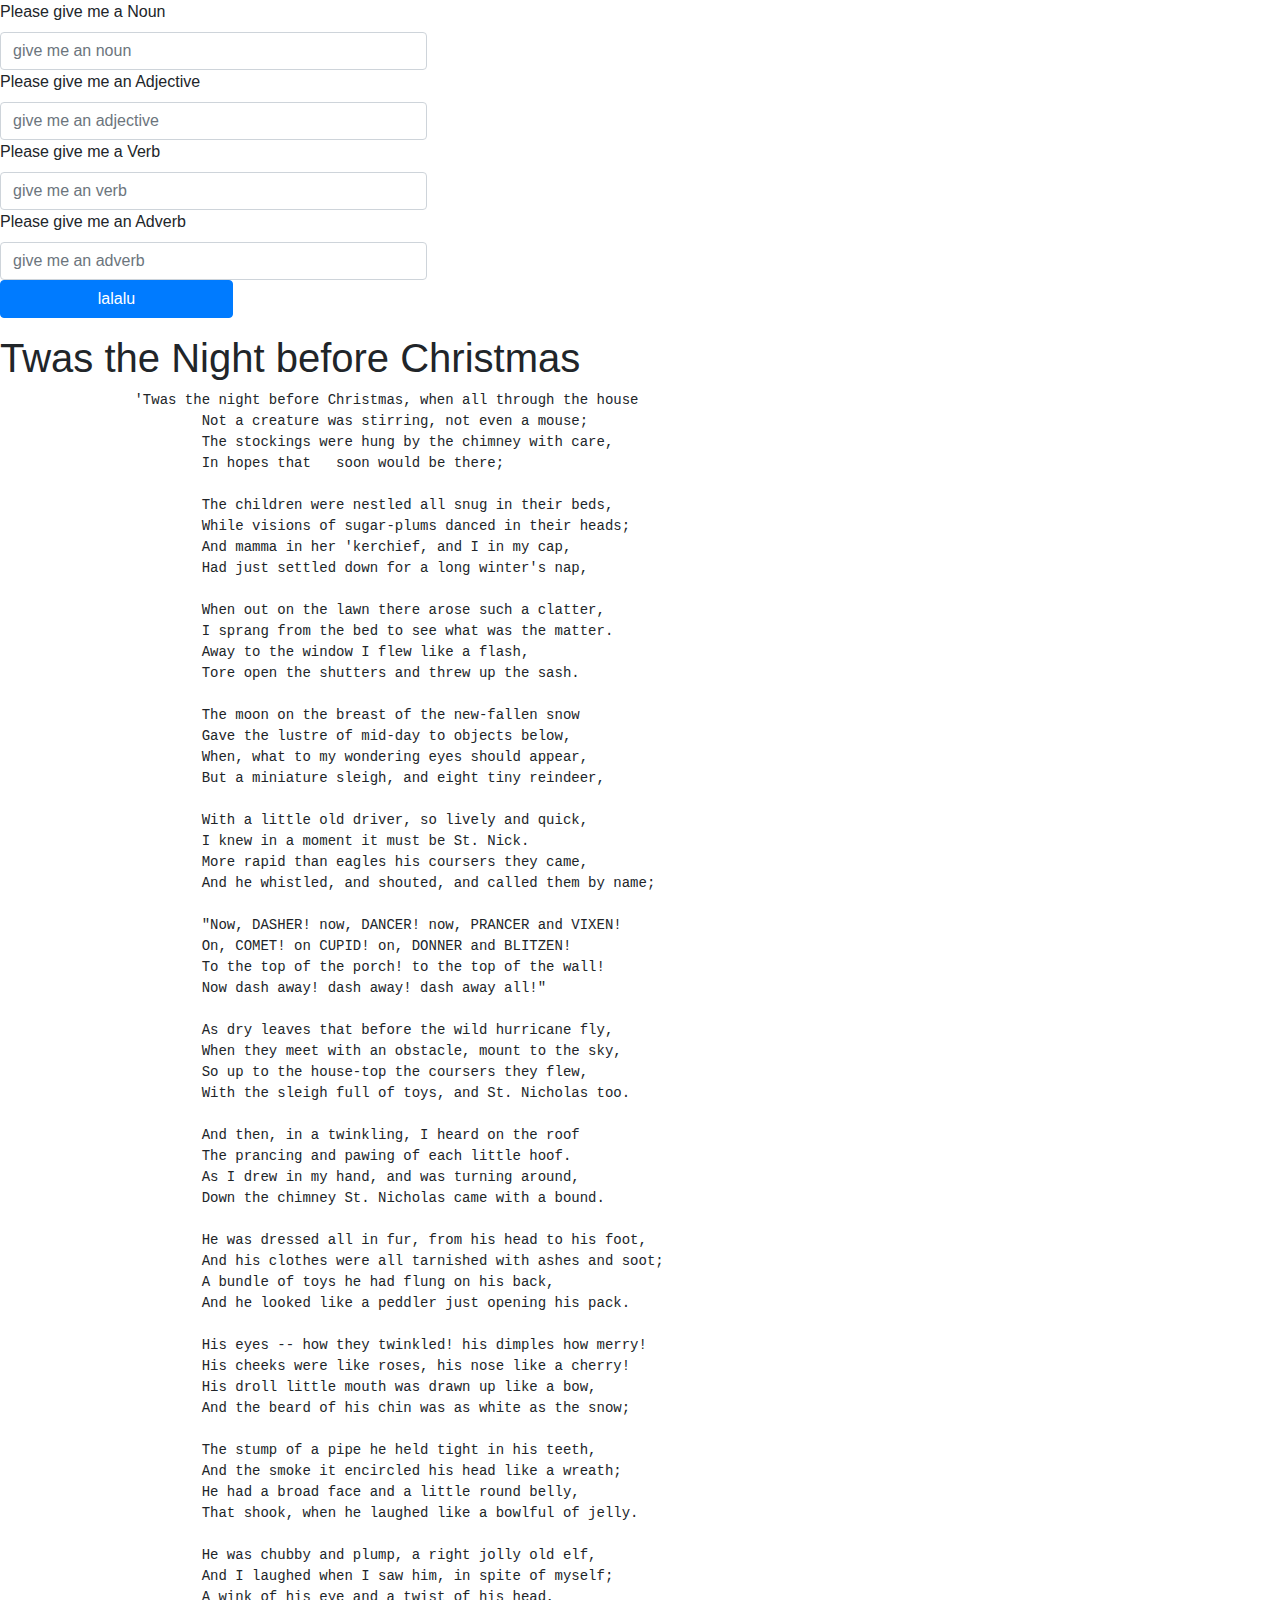
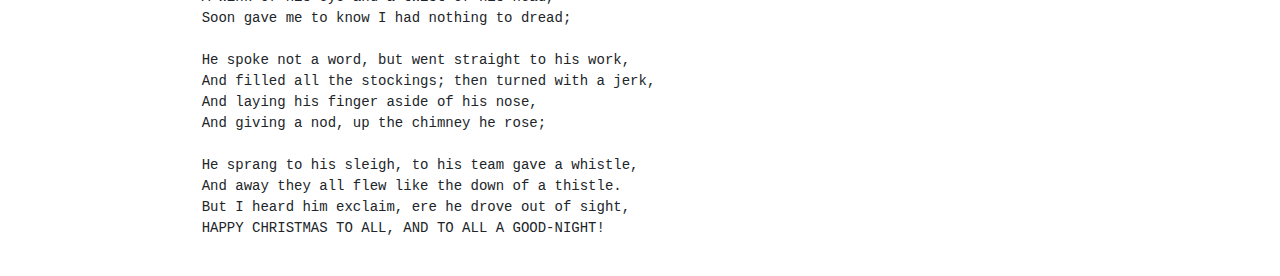
==== index.html @ a12b781f "managed some progress on the data attribute but stuck on getting the values from a specific input" ====
<!DOCTYPE html>
<html lang="en">
  <head>
    <meta charset="utf-8">
    <meta http-equiv="X-UA-Compatible" content="IE=edge">
    <meta name="viewport" content="width=device-width, initial-scale=1, shrink-to-fit=no">
    <link rel="stylesheet" href="https://maxcdn.bootstrapcdn.com/bootstrap/4.0.0/css/bootstrap.min.css" integrity="sha384-Gn5384xqQ1aoWXA+058RXPxPg6fy4IWvTNh0E263XmFcJlSAwiGgFAW/dAiS6JXm" crossorigin="anonymous">
	<link rel="stylesheet" type="text/css" href="style.css">
    <title>Christmas Mad Libs</title>
  </head>
  <body>
  	<div>
  		<form>
  			<div class="form-group">
			    <label for="example">Please give me a Noun</label>
			    <input type="text" class="form-control col-md-4" data-grammar="noun" id="example"  placeholder="give me an noun">

			    <label for="example">Please give me an Adjective</label>
			    <input type="text" class="form-control col-md-4" data-grammar="adjective" id="example" placeholder="give me an adjective">

			   	<label for="example">Please give me a Verb</label>
			    <input type="text" class="form-control col-md-4" data-grammar="verb" id="example" placeholder="give me an verb">

			    <label for="example">Please give me an Adverb</label>
			    <input type="text" class="form-control col-md-4" id="example" data-grammar="adverb" placeholder="give me an adverb">
			    <!-- <input class="btn btn-primary" type="submit" value="Submit"> -->
			    <input class="lalalu btn btn-primary" value="lalalu">
			</div>
  		</form>
  	</div>
  	<div>
	    <h1>Twas the Night before Christmas</h1>
		<!-- <button class="lalalu">lalalu</button> -->
	    <!-- <p id="word"></p> -->
	    <div class="words" id="noun"></div>
	    <div class="words" id="adjective"></div>
	    <div class="words" id="verb"></div>
	    <div class="words" id="adverb"></div>
	    <pre>
	    	'Twas the night before Christmas, when all through the house
			Not a creature was stirring, not even a mouse;
			The stockings were hung by the chimney with care,
			In hopes that <!-- St. Nicholas --> <div class="words" id="noun"></div> soon would be there;

			The children were nestled all snug in their beds,
			While visions of sugar-plums danced in their heads;
			And mamma in her 'kerchief, and I in my cap,
			Had just settled down for a long winter's nap,

			When out on the lawn there arose such a clatter,
			I sprang from the bed to see what was the matter.
			Away to the window I flew like a flash,
			Tore open the shutters and threw up the sash.

			The moon on the breast of the new-fallen snow
			Gave the lustre of mid-day to objects below,
			When, what to my wondering eyes should appear,
			But a miniature sleigh, and eight tiny reindeer,

			With a little old driver, so lively and quick,
			I knew in a moment it must be St. Nick.
			More rapid than eagles his coursers they came,
			And he whistled, and shouted, and called them by name;

			"Now, DASHER! now, DANCER! now, PRANCER and VIXEN!
			On, COMET! on CUPID! on, DONNER and BLITZEN!
			To the top of the porch! to the top of the wall!
			Now dash away! dash away! dash away all!"

			As dry leaves that before the wild hurricane fly,
			When they meet with an obstacle, mount to the sky,
			So up to the house-top the coursers they flew,
			With the sleigh full of toys, and St. Nicholas too.

			And then, in a twinkling, I heard on the roof
			The prancing and pawing of each little hoof.
			As I drew in my hand, and was turning around,
			Down the chimney St. Nicholas came with a bound.

			He was dressed all in fur, from his head to his foot,
			And his clothes were all tarnished with ashes and soot;
			A bundle of toys he had flung on his back,
			And he looked like a peddler just opening his pack.

			His eyes -- how they twinkled! his dimples how merry!
			His cheeks were like roses, his nose like a cherry!
			His droll little mouth was drawn up like a bow,
			And the beard of his chin was as white as the snow;

			The stump of a pipe he held tight in his teeth,
			And the smoke it encircled his head like a wreath;
			He had a broad face and a little round belly,
			That shook, when he laughed like a bowlful of jelly.

			He was chubby and plump, a right jolly old elf,
			And I laughed when I saw him, in spite of myself;
			A wink of his eye and a twist of his head,
			Soon gave me to know I had nothing to dread;

			He spoke not a word, but went straight to his work,
			And filled all the stockings; then turned with a jerk,
			And laying his finger aside of his nose,
			And giving a nod, up the chimney he rose;

			He sprang to his sleigh, to his team gave a whistle,
			And away they all flew like the down of a thistle.
			But I heard him exclaim, ere he drove out of sight,
			HAPPY CHRISTMAS TO ALL, AND TO ALL A GOOD-NIGHT!
	    </pre>
	</div>



  </body>
    <script src="https://code.jquery.com/jquery-3.2.1.slim.min.js" integrity="sha384-KJ3o2DKtIkvYIK3UENzmM7KCkRr/rE9/Qpg6aAZGJwFDMVNA/GpGFF93hXpG5KkN" crossorigin="anonymous"></script>
    <script src="https://cdnjs.cloudflare.com/ajax/libs/popper.js/1.12.9/umd/popper.min.js" integrity="sha384-ApNbgh9B+Y1QKtv3Rn7W3mgPxhU9K/ScQsAP7hUibX39j7fakFPskvXusvfa0b4Q" crossorigin="anonymous"></script>
    <script src="https://maxcdn.bootstrapcdn.com/bootstrap/4.0.0/js/bootstrap.min.js" integrity="sha384-JZR6Spejh4U02d8jOt6vLEHfe/JQGiRRSQQxSfFWpi1MquVdAyjUar5+76PVCmYl" crossorigin="anonymous"></script>
    <script type="text/javascript" src="script.js"></script>
</html>
---- style.css ----
.words{
	display: inline;
}
.spanbox {
	color: green;
	font-size: large;
	border-style: dotted;
	border-color: red;
}
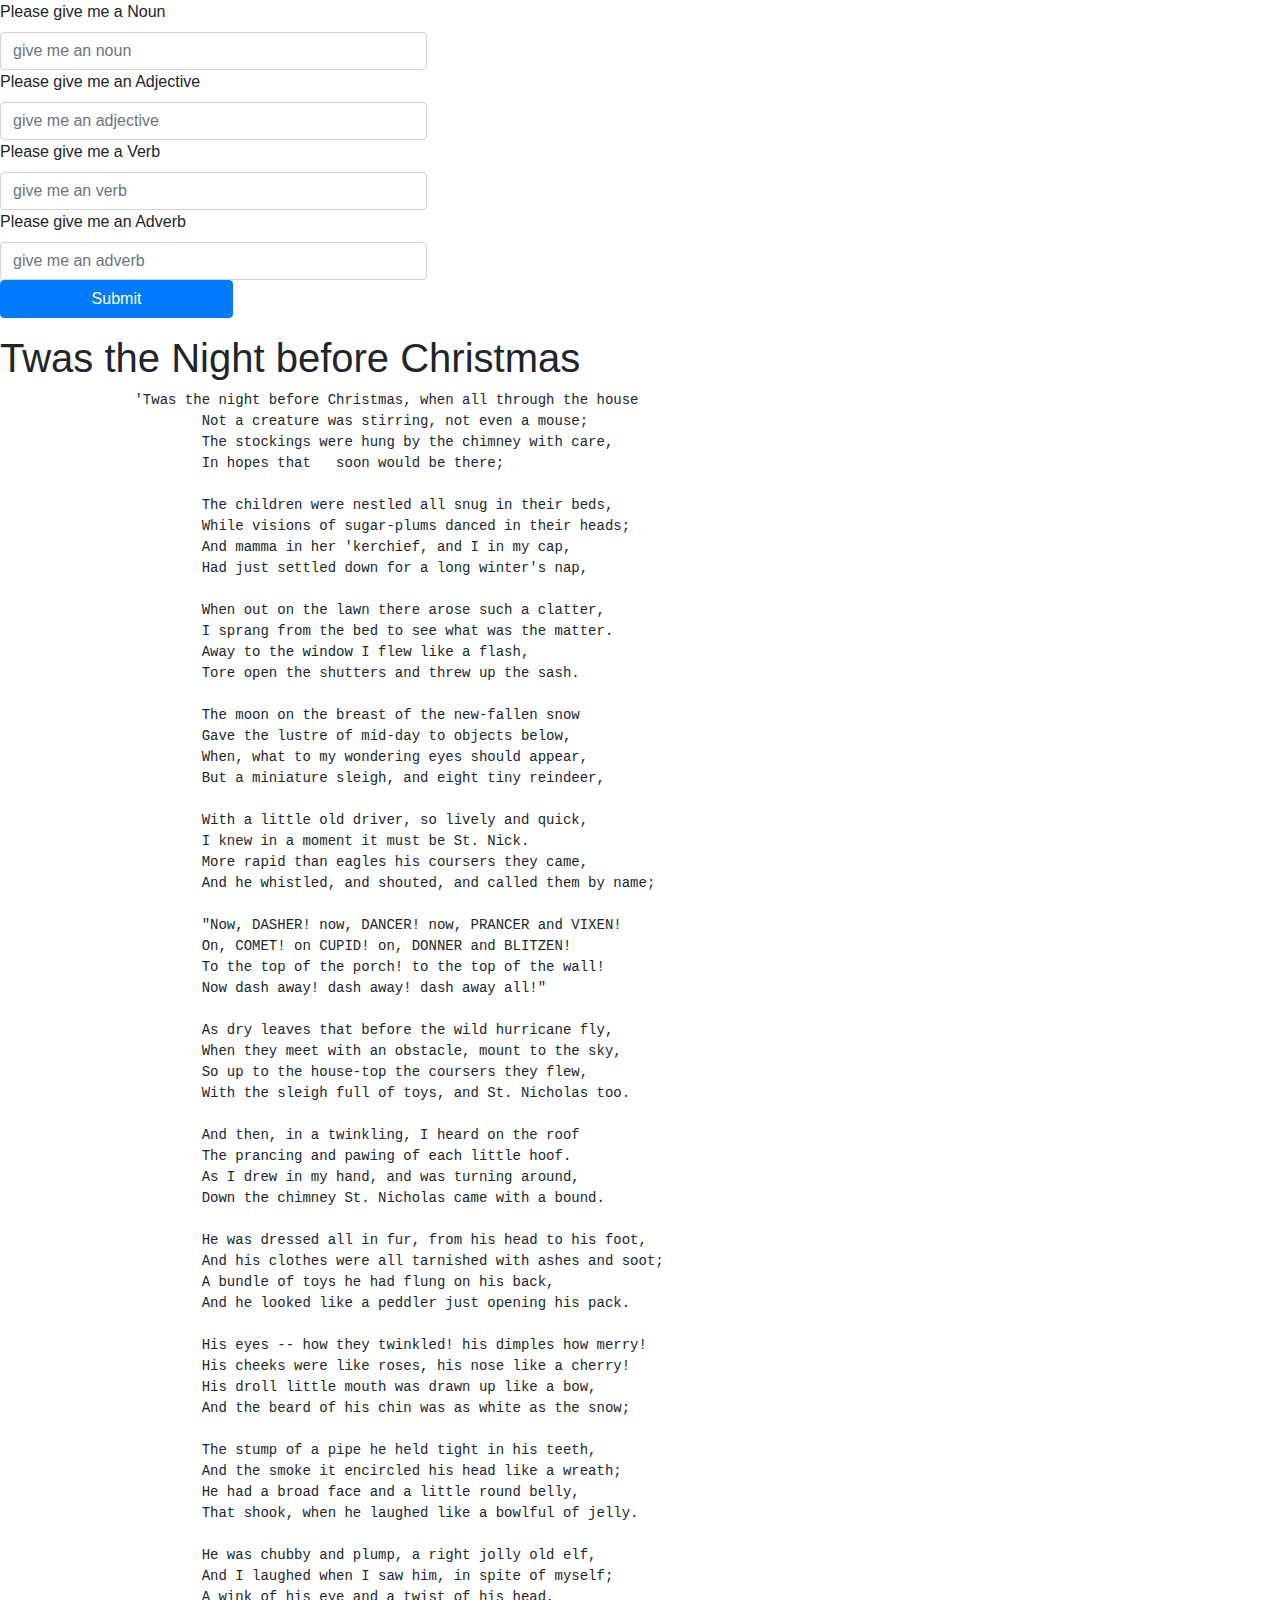
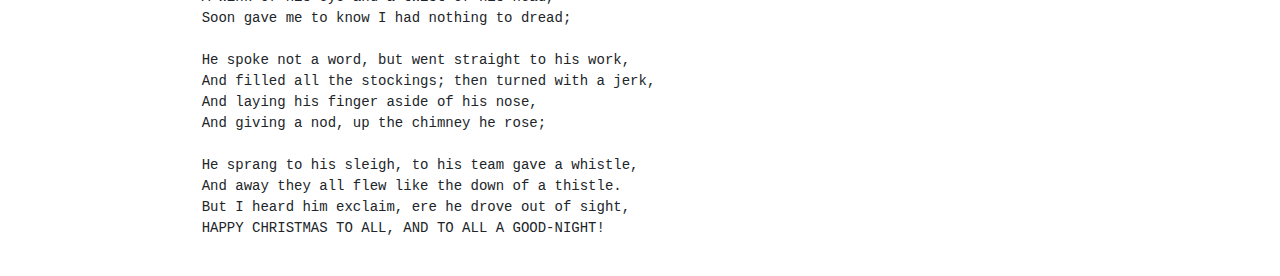
==== commit bccaa35d: "fixed my function problem with the input and put in resets for the input fields and array" ====
--- a/index.html
+++ b/index.html
@@ -24,15 +24,13 @@
 			    <label for="example">Please give me an Adverb</label>
 			    <input type="text" class="form-control col-md-4" id="example" data-grammar="adverb" placeholder="give me an adverb">
 			    <!-- <input class="btn btn-primary" type="submit" value="Submit"> -->
-			    <input class="lalalu btn btn-primary" value="lalalu">
+			    <input class="submit btn btn-primary" value="Submit">
 			</div>
   		</form>
   	</div>
   	<div>
 	    <h1>Twas the Night before Christmas</h1>
-		<!-- <button class="lalalu">lalalu</button> -->
-	    <!-- <p id="word"></p> -->
-	    <div class="words" id="noun"></div>
+<!-- 	    <div class="words" id="noun"></div> -->
 	    <div class="words" id="adjective"></div>
 	    <div class="words" id="verb"></div>
 	    <div class="words" id="adverb"></div>
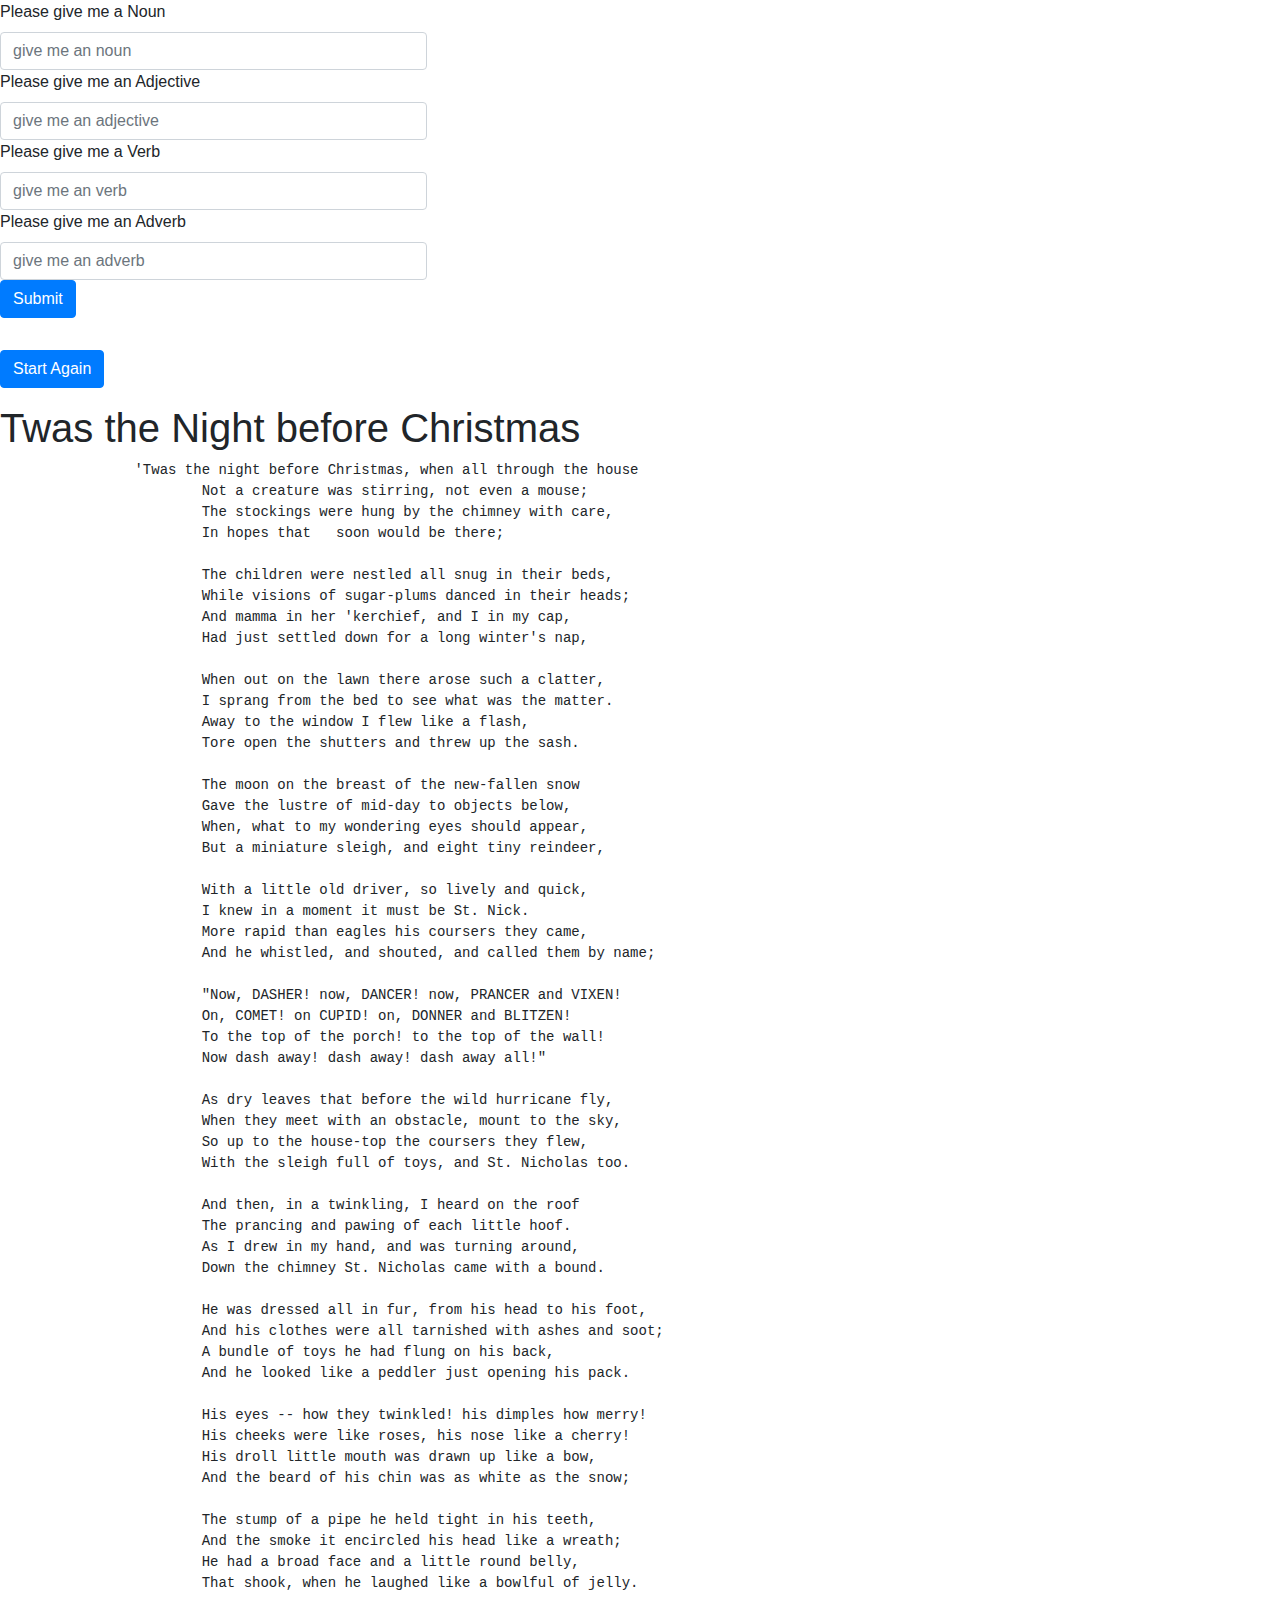
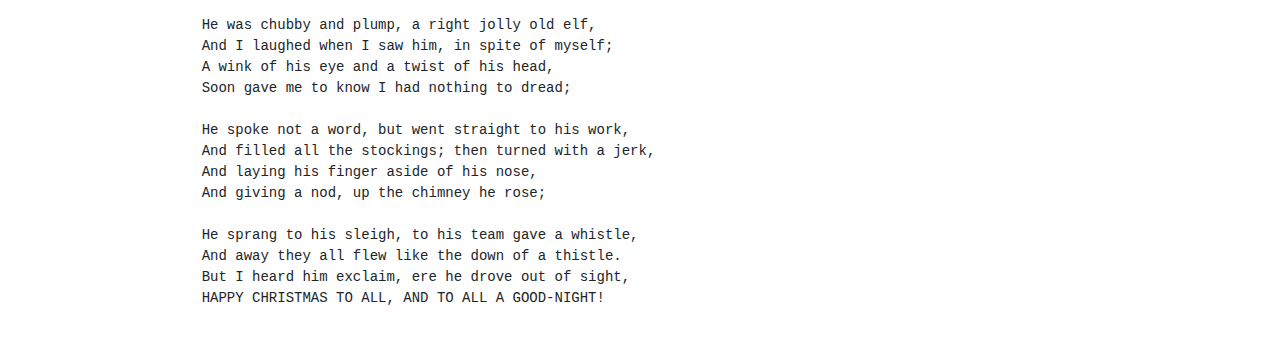
==== commit fb6c988e: "added buttons so you'd only see the form first then only the poem after with a reset button" ====
--- a/index.html
+++ b/index.html
@@ -9,7 +9,7 @@
     <title>Christmas Mad Libs</title>
   </head>
   <body>
-  	<div>
+  	<div class="madLib">
   		<form>
   			<div class="form-group">
 			    <label for="example">Please give me a Noun</label>
@@ -24,11 +24,12 @@
 			    <label for="example">Please give me an Adverb</label>
 			    <input type="text" class="form-control col-md-4" id="example" data-grammar="adverb" placeholder="give me an adverb">
 			    <!-- <input class="btn btn-primary" type="submit" value="Submit"> -->
-			    <input class="submit btn btn-primary" value="Submit">
+			    <p class="finish btn btn-primary">Submit</p>
 			</div>
   		</form>
   	</div>
-  	<div>
+  	<div class="poem">
+  		<p class="startAgain btn btn-primary">Start Again</p>
 	    <h1>Twas the Night before Christmas</h1>
 <!-- 	    <div class="words" id="noun"></div> -->
 	    <div class="words" id="adjective"></div>
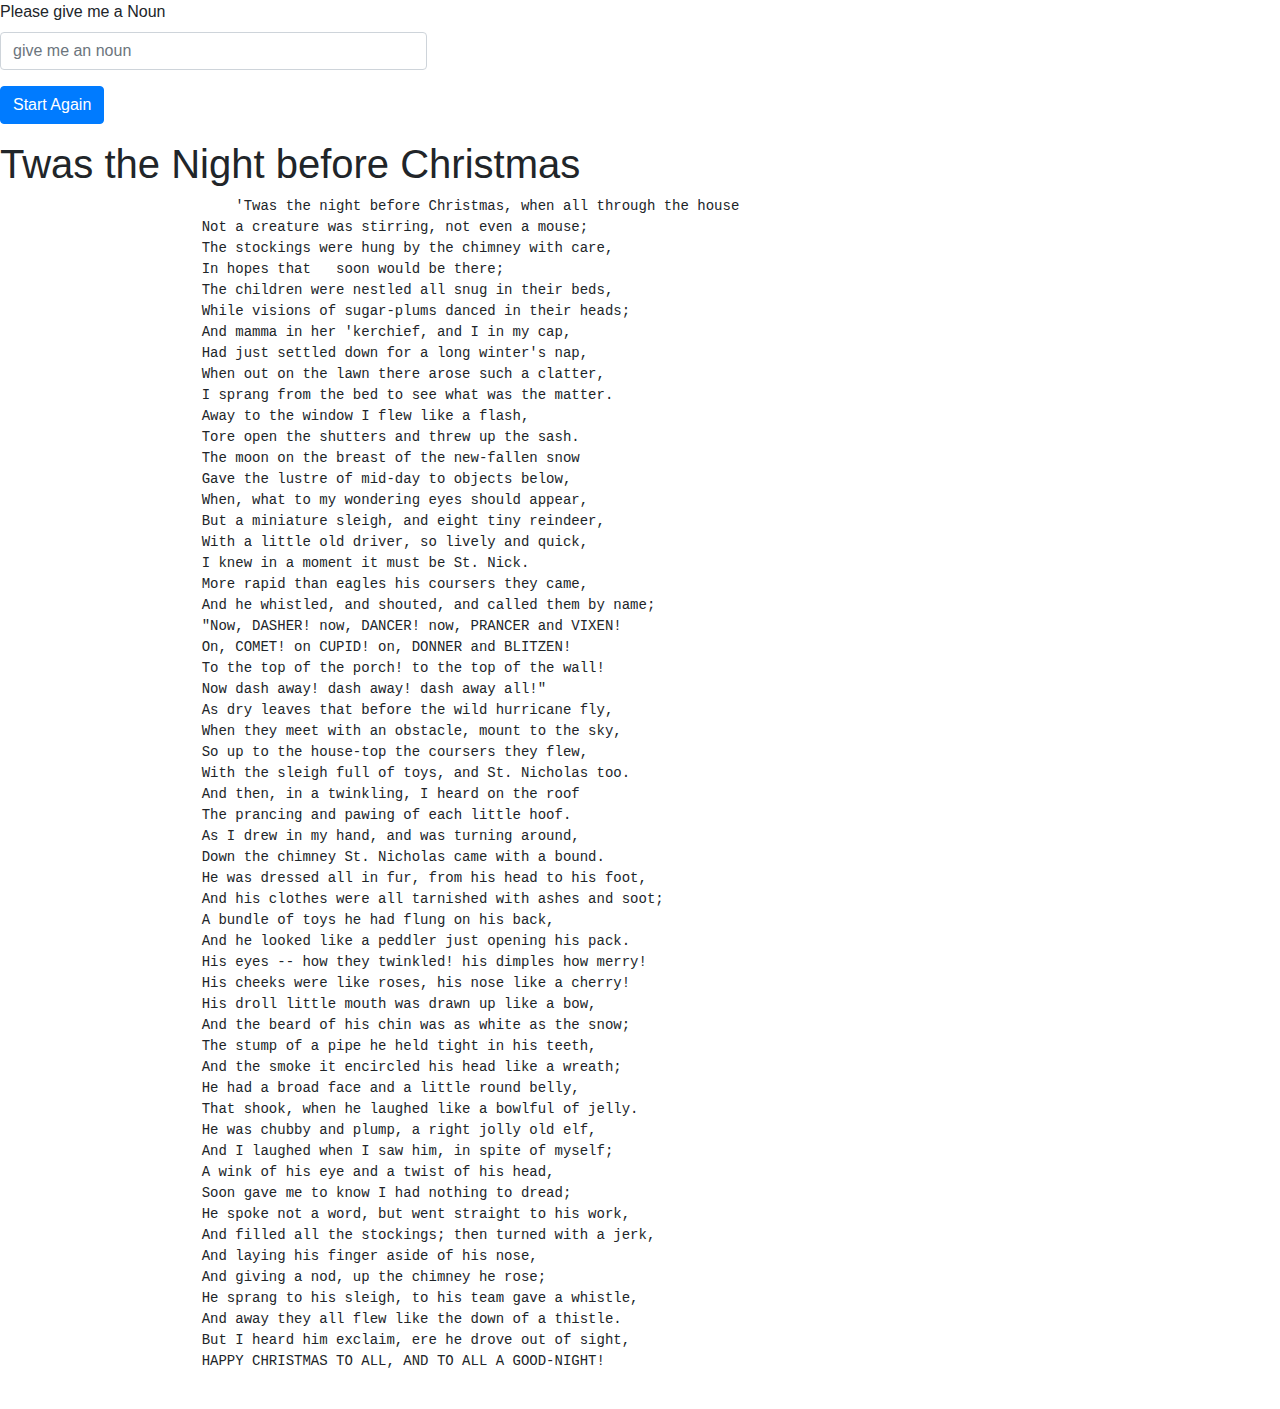
==== commit 933afb4a: "added file to test carousel effect of the form" ====
--- a/index.html
+++ b/index.html
@@ -1,118 +1,109 @@
 <!DOCTYPE html>
 <html lang="en">
-  <head>
-    <meta charset="utf-8">
-    <meta http-equiv="X-UA-Compatible" content="IE=edge">
-    <meta name="viewport" content="width=device-width, initial-scale=1, shrink-to-fit=no">
-    <link rel="stylesheet" href="https://maxcdn.bootstrapcdn.com/bootstrap/4.0.0/css/bootstrap.min.css" integrity="sha384-Gn5384xqQ1aoWXA+058RXPxPg6fy4IWvTNh0E263XmFcJlSAwiGgFAW/dAiS6JXm" crossorigin="anonymous">
-	<link rel="stylesheet" type="text/css" href="style.css">
-    <title>Christmas Mad Libs</title>
-  </head>
-  <body>
-  	<div class="madLib">
-  		<form>
-  			<div class="form-group">
-			    <label for="example">Please give me a Noun</label>
-			    <input type="text" class="form-control col-md-4" data-grammar="noun" id="example"  placeholder="give me an noun">
-
-			    <label for="example">Please give me an Adjective</label>
-			    <input type="text" class="form-control col-md-4" data-grammar="adjective" id="example" placeholder="give me an adjective">
-
-			   	<label for="example">Please give me a Verb</label>
-			    <input type="text" class="form-control col-md-4" data-grammar="verb" id="example" placeholder="give me an verb">
-
-			    <label for="example">Please give me an Adverb</label>
-			    <input type="text" class="form-control col-md-4" id="example" data-grammar="adverb" placeholder="give me an adverb">
-			    <!-- <input class="btn btn-primary" type="submit" value="Submit"> -->
-			    <p class="finish btn btn-primary">Submit</p>
+	<head>
+		<meta charset="utf-8">
+		<meta http-equiv="X-UA-Compatible" content="IE=edge">
+		<meta name="viewport" content="width=device-width, initial-scale=1, shrink-to-fit=no">
+		<link rel="stylesheet" href="https://maxcdn.bootstrapcdn.com/bootstrap/4.0.0/css/bootstrap.min.css" integrity="sha384-Gn5384xqQ1aoWXA+058RXPxPg6fy4IWvTNh0E263XmFcJlSAwiGgFAW/dAiS6JXm" crossorigin="anonymous">
+		<link rel="stylesheet" type="text/css" href="style.css">
+		<title>Christmas Mad Libs</title>
+	</head>
+	<body>
+		<div class="madLib">
+			<form>
+				<div class="form-group">
+					<div class="request" data-word="word1">
+						<label for="example">Please give me a Noun</label>
+						<input type="text" class="form-control col-md-4" data-grammar="noun" placeholder="give me an noun">
+						
+					</div>
+					<div class="request collapse multi-collapse" data-word="word2">   
+						<label for="example">Please give me an Adjective</label>
+						<input type="text" class="form-control col-md-4" data-grammar="adjective" placeholder="give me an adjective">
+						<button class="next btn btn-primary" type="button" data-toggle="collapse" data-target=".multi-collapse" aria-expanded="false" aria-controls="word2 word3">Next</button>
+					</div>
+					<div class="request collapse multi-collapse" data-word="word3">
+						<label for="example">Please give me a Verb</label>
+						<input type="text" class="form-control col-md-4" data-grammar="verb" placeholder="give me an verb">
+						<button class="next btn btn-primary"type="button" data-toggle="collapse" data-target=".multi-collapse" aria-expanded="false" aria-controls="word3 word4">Next</button>
+					</div>
+					<div class="request collapse multi-collapse" data-word="word4">
+						<label for="example">Please give me an Adverb</label>
+						<input type="text" class="form-control col-md-4" data-grammar="adverb" placeholder="give me an adverb">
+						<p class="finish btn btn-primary">Submit</p>
+					</div>				
 			</div>
-  		</form>
-  	</div>
-  	<div class="poem">
-  		<p class="startAgain btn btn-primary">Start Again</p>
-	    <h1>Twas the Night before Christmas</h1>
-<!-- 	    <div class="words" id="noun"></div> -->
-	    <div class="words" id="adjective"></div>
-	    <div class="words" id="verb"></div>
-	    <div class="words" id="adverb"></div>
-	    <pre>
-	    	'Twas the night before Christmas, when all through the house
+		</form>
+	</div>
+	<div class="poem">
+		<p class="startAgain btn btn-primary">Start Again</p>
+		<h1>Twas the Night before Christmas</h1>
+		<!-- 	    <div class="words" id="noun"></div> -->
+		<div class="words" id="adjective"></div>
+		<div class="words" id="verb"></div>
+		<div class="words" id="adverb"></div>
+		    <pre>
+			    'Twas the night before Christmas, when all through the house
 			Not a creature was stirring, not even a mouse;
 			The stockings were hung by the chimney with care,
 			In hopes that <!-- St. Nicholas --> <div class="words" id="noun"></div> soon would be there;
-
 			The children were nestled all snug in their beds,
 			While visions of sugar-plums danced in their heads;
 			And mamma in her 'kerchief, and I in my cap,
 			Had just settled down for a long winter's nap,
-
 			When out on the lawn there arose such a clatter,
 			I sprang from the bed to see what was the matter.
 			Away to the window I flew like a flash,
 			Tore open the shutters and threw up the sash.
-
 			The moon on the breast of the new-fallen snow
 			Gave the lustre of mid-day to objects below,
 			When, what to my wondering eyes should appear,
 			But a miniature sleigh, and eight tiny reindeer,
-
 			With a little old driver, so lively and quick,
 			I knew in a moment it must be St. Nick.
 			More rapid than eagles his coursers they came,
 			And he whistled, and shouted, and called them by name;
-
 			"Now, DASHER! now, DANCER! now, PRANCER and VIXEN!
 			On, COMET! on CUPID! on, DONNER and BLITZEN!
 			To the top of the porch! to the top of the wall!
 			Now dash away! dash away! dash away all!"
-
 			As dry leaves that before the wild hurricane fly,
 			When they meet with an obstacle, mount to the sky,
 			So up to the house-top the coursers they flew,
 			With the sleigh full of toys, and St. Nicholas too.
-
 			And then, in a twinkling, I heard on the roof
 			The prancing and pawing of each little hoof.
 			As I drew in my hand, and was turning around,
 			Down the chimney St. Nicholas came with a bound.
-
 			He was dressed all in fur, from his head to his foot,
 			And his clothes were all tarnished with ashes and soot;
 			A bundle of toys he had flung on his back,
 			And he looked like a peddler just opening his pack.
-
 			His eyes -- how they twinkled! his dimples how merry!
 			His cheeks were like roses, his nose like a cherry!
 			His droll little mouth was drawn up like a bow,
 			And the beard of his chin was as white as the snow;
-
 			The stump of a pipe he held tight in his teeth,
 			And the smoke it encircled his head like a wreath;
 			He had a broad face and a little round belly,
 			That shook, when he laughed like a bowlful of jelly.
-
 			He was chubby and plump, a right jolly old elf,
 			And I laughed when I saw him, in spite of myself;
 			A wink of his eye and a twist of his head,
 			Soon gave me to know I had nothing to dread;
-
 			He spoke not a word, but went straight to his work,
 			And filled all the stockings; then turned with a jerk,
 			And laying his finger aside of his nose,
 			And giving a nod, up the chimney he rose;
-
 			He sprang to his sleigh, to his team gave a whistle,
 			And away they all flew like the down of a thistle.
 			But I heard him exclaim, ere he drove out of sight,
 			HAPPY CHRISTMAS TO ALL, AND TO ALL A GOOD-NIGHT!
-	    </pre>
+		</pre>
 	</div>
-
-
-
-  </body>
-    <script src="https://code.jquery.com/jquery-3.2.1.slim.min.js" integrity="sha384-KJ3o2DKtIkvYIK3UENzmM7KCkRr/rE9/Qpg6aAZGJwFDMVNA/GpGFF93hXpG5KkN" crossorigin="anonymous"></script>
-    <script src="https://cdnjs.cloudflare.com/ajax/libs/popper.js/1.12.9/umd/popper.min.js" integrity="sha384-ApNbgh9B+Y1QKtv3Rn7W3mgPxhU9K/ScQsAP7hUibX39j7fakFPskvXusvfa0b4Q" crossorigin="anonymous"></script>
-    <script src="https://maxcdn.bootstrapcdn.com/bootstrap/4.0.0/js/bootstrap.min.js" integrity="sha384-JZR6Spejh4U02d8jOt6vLEHfe/JQGiRRSQQxSfFWpi1MquVdAyjUar5+76PVCmYl" crossorigin="anonymous"></script>
-    <script type="text/javascript" src="script.js"></script>
+</body>
+<script src="https://code.jquery.com/jquery-3.2.1.slim.min.js" integrity="sha384-KJ3o2DKtIkvYIK3UENzmM7KCkRr/rE9/Qpg6aAZGJwFDMVNA/GpGFF93hXpG5KkN" crossorigin="anonymous"></script>
+<script src="https://cdnjs.cloudflare.com/ajax/libs/popper.js/1.12.9/umd/popper.min.js" integrity="sha384-ApNbgh9B+Y1QKtv3Rn7W3mgPxhU9K/ScQsAP7hUibX39j7fakFPskvXusvfa0b4Q" crossorigin="anonymous"></script>
+<script src="https://maxcdn.bootstrapcdn.com/bootstrap/4.0.0/js/bootstrap.min.js" integrity="sha384-JZR6Spejh4U02d8jOt6vLEHfe/JQGiRRSQQxSfFWpi1MquVdAyjUar5+76PVCmYl" crossorigin="anonymous"></script>
+<script type="text/javascript" src="script.js"></script>
 </html>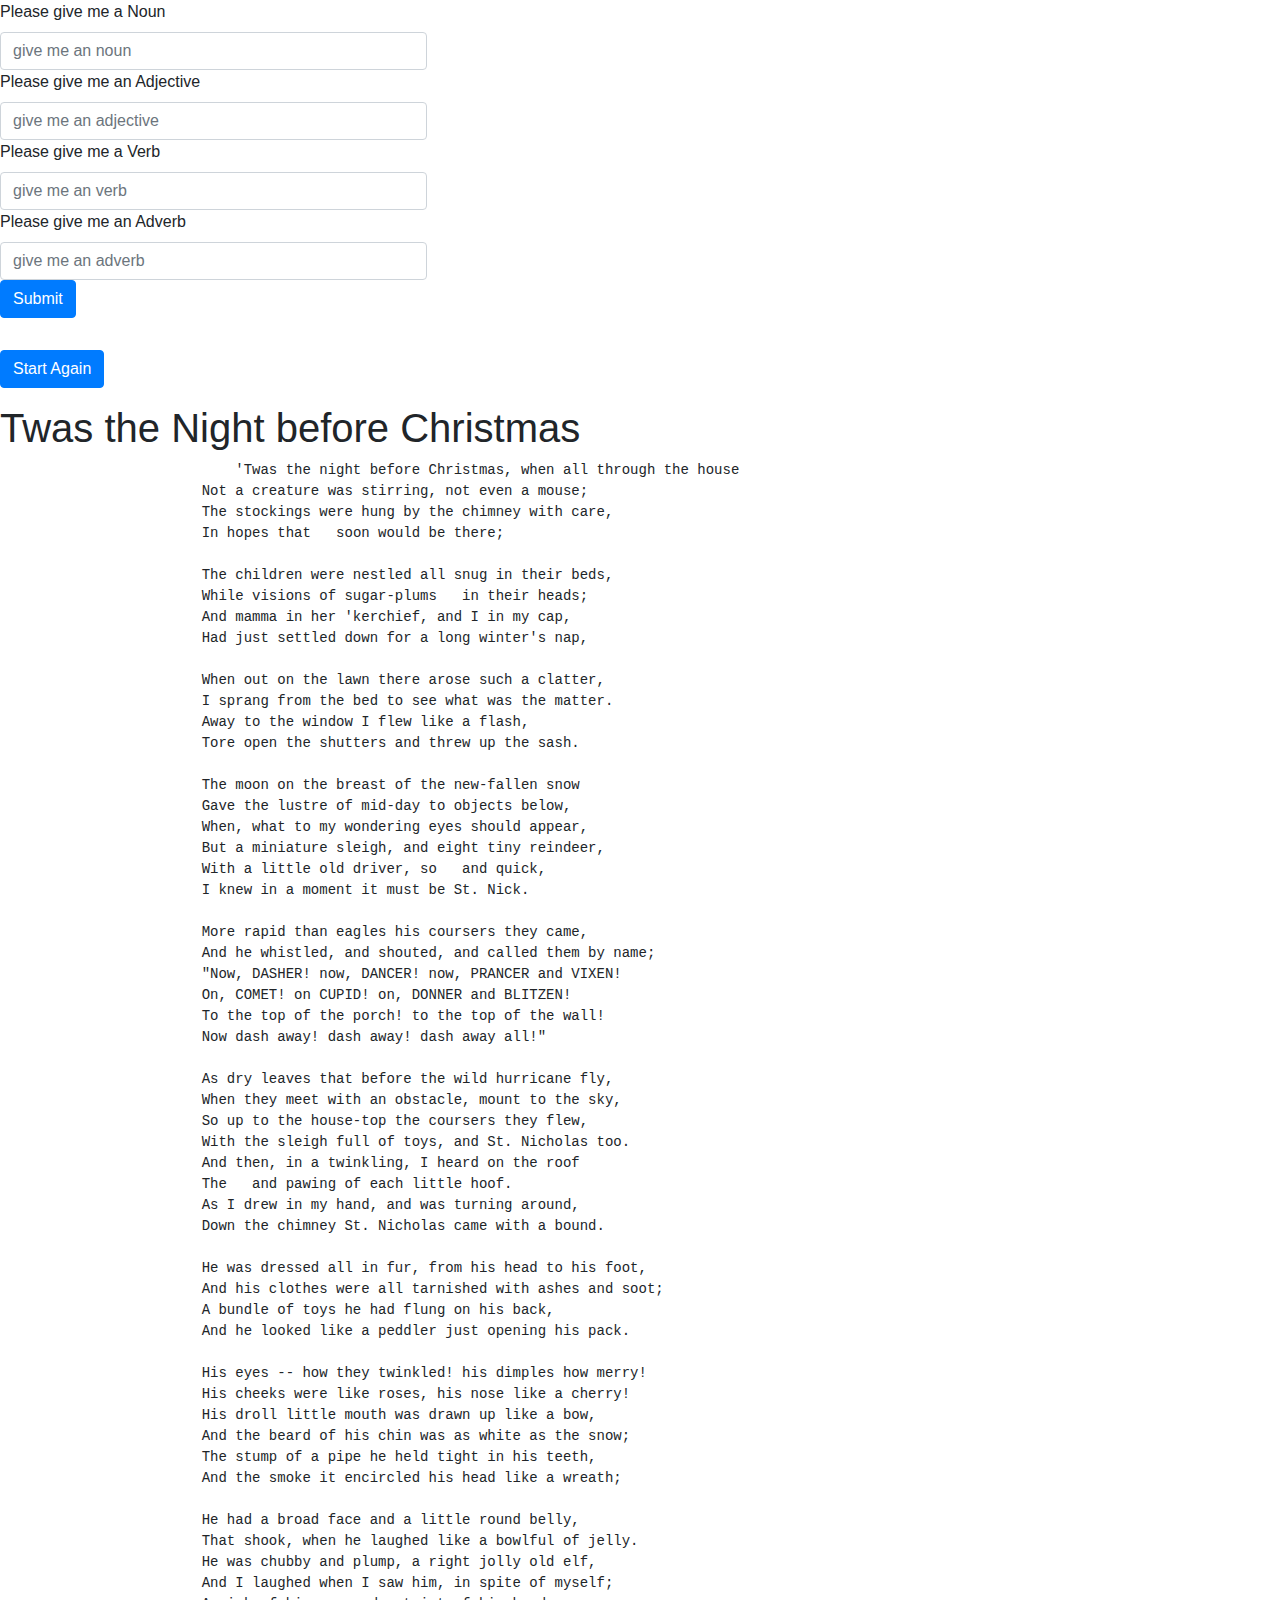
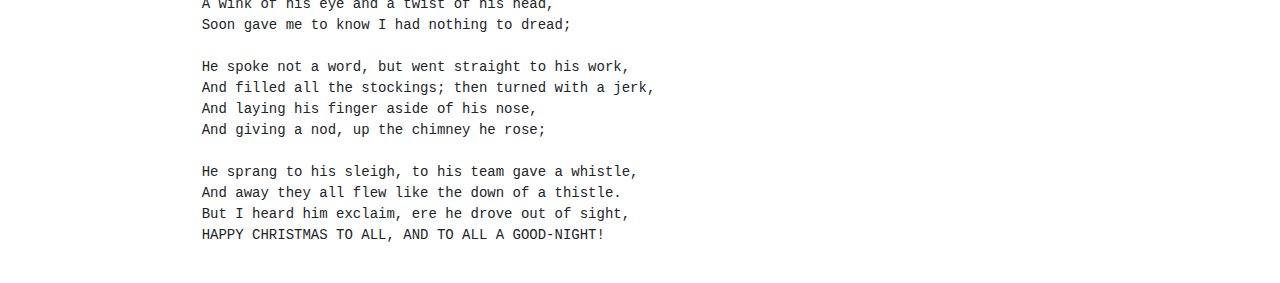
==== commit 8cca25e7: "fixed the carousel button but need to figure out next button to disappear on final slide" ====
--- a/index.html
+++ b/index.html
@@ -17,17 +17,15 @@
 						<input type="text" class="form-control col-md-4" data-grammar="noun" placeholder="give me an noun">
 						
 					</div>
-					<div class="request collapse multi-collapse" data-word="word2">   
+					<div class="request" data-word="word2">   
 						<label for="example">Please give me an Adjective</label>
 						<input type="text" class="form-control col-md-4" data-grammar="adjective" placeholder="give me an adjective">
-						<button class="next btn btn-primary" type="button" data-toggle="collapse" data-target=".multi-collapse" aria-expanded="false" aria-controls="word2 word3">Next</button>
 					</div>
-					<div class="request collapse multi-collapse" data-word="word3">
+					<div class="request" data-word="word3">
 						<label for="example">Please give me a Verb</label>
 						<input type="text" class="form-control col-md-4" data-grammar="verb" placeholder="give me an verb">
-						<button class="next btn btn-primary"type="button" data-toggle="collapse" data-target=".multi-collapse" aria-expanded="false" aria-controls="word3 word4">Next</button>
 					</div>
-					<div class="request collapse multi-collapse" data-word="word4">
+					<div class="request" data-word="word4">
 						<label for="example">Please give me an Adverb</label>
 						<input type="text" class="form-control col-md-4" data-grammar="adverb" placeholder="give me an adverb">
 						<p class="finish btn btn-primary">Submit</p>
@@ -39,62 +37,72 @@
 		<p class="startAgain btn btn-primary">Start Again</p>
 		<h1>Twas the Night before Christmas</h1>
 		<!-- 	    <div class="words" id="noun"></div> -->
-		<div class="words" id="adjective"></div>
-		<div class="words" id="verb"></div>
-		<div class="words" id="adverb"></div>
+		<!-- <div class="words" id="adjective"></div> -->
+		<!-- <div class="words" id="verb"></div> -->
+		<!-- <div class="words" id="adverb"></div> -->
 		    <pre>
 			    'Twas the night before Christmas, when all through the house
 			Not a creature was stirring, not even a mouse;
 			The stockings were hung by the chimney with care,
 			In hopes that <!-- St. Nicholas --> <div class="words" id="noun"></div> soon would be there;
+
 			The children were nestled all snug in their beds,
-			While visions of sugar-plums danced in their heads;
+			While visions of sugar-plums <!-- danced --> <div class="words" id="adjective"></div> in their heads;
 			And mamma in her 'kerchief, and I in my cap,
 			Had just settled down for a long winter's nap,
+
 			When out on the lawn there arose such a clatter,
 			I sprang from the bed to see what was the matter.
 			Away to the window I flew like a flash,
 			Tore open the shutters and threw up the sash.
+
 			The moon on the breast of the new-fallen snow
 			Gave the lustre of mid-day to objects below,
 			When, what to my wondering eyes should appear,
 			But a miniature sleigh, and eight tiny reindeer,
-			With a little old driver, so lively and quick,
+			With a little old driver, so <!-- lively --> <div class="words" id="adverb"></div> and quick,
 			I knew in a moment it must be St. Nick.
+
 			More rapid than eagles his coursers they came,
 			And he whistled, and shouted, and called them by name;
 			"Now, DASHER! now, DANCER! now, PRANCER and VIXEN!
 			On, COMET! on CUPID! on, DONNER and BLITZEN!
 			To the top of the porch! to the top of the wall!
 			Now dash away! dash away! dash away all!"
+
 			As dry leaves that before the wild hurricane fly,
 			When they meet with an obstacle, mount to the sky,
 			So up to the house-top the coursers they flew,
 			With the sleigh full of toys, and St. Nicholas too.
 			And then, in a twinkling, I heard on the roof
-			The prancing and pawing of each little hoof.
+			The <!-- prancing --><div class="words" id="verb"></div>  and pawing of each little hoof.
 			As I drew in my hand, and was turning around,
 			Down the chimney St. Nicholas came with a bound.
+
 			He was dressed all in fur, from his head to his foot,
 			And his clothes were all tarnished with ashes and soot;
 			A bundle of toys he had flung on his back,
 			And he looked like a peddler just opening his pack.
+
 			His eyes -- how they twinkled! his dimples how merry!
 			His cheeks were like roses, his nose like a cherry!
 			His droll little mouth was drawn up like a bow,
 			And the beard of his chin was as white as the snow;
 			The stump of a pipe he held tight in his teeth,
 			And the smoke it encircled his head like a wreath;
+
 			He had a broad face and a little round belly,
 			That shook, when he laughed like a bowlful of jelly.
 			He was chubby and plump, a right jolly old elf,
 			And I laughed when I saw him, in spite of myself;
 			A wink of his eye and a twist of his head,
 			Soon gave me to know I had nothing to dread;
+
 			He spoke not a word, but went straight to his work,
 			And filled all the stockings; then turned with a jerk,
 			And laying his finger aside of his nose,
 			And giving a nod, up the chimney he rose;
+
 			He sprang to his sleigh, to his team gave a whistle,
 			And away they all flew like the down of a thistle.
 			But I heard him exclaim, ere he drove out of sight,
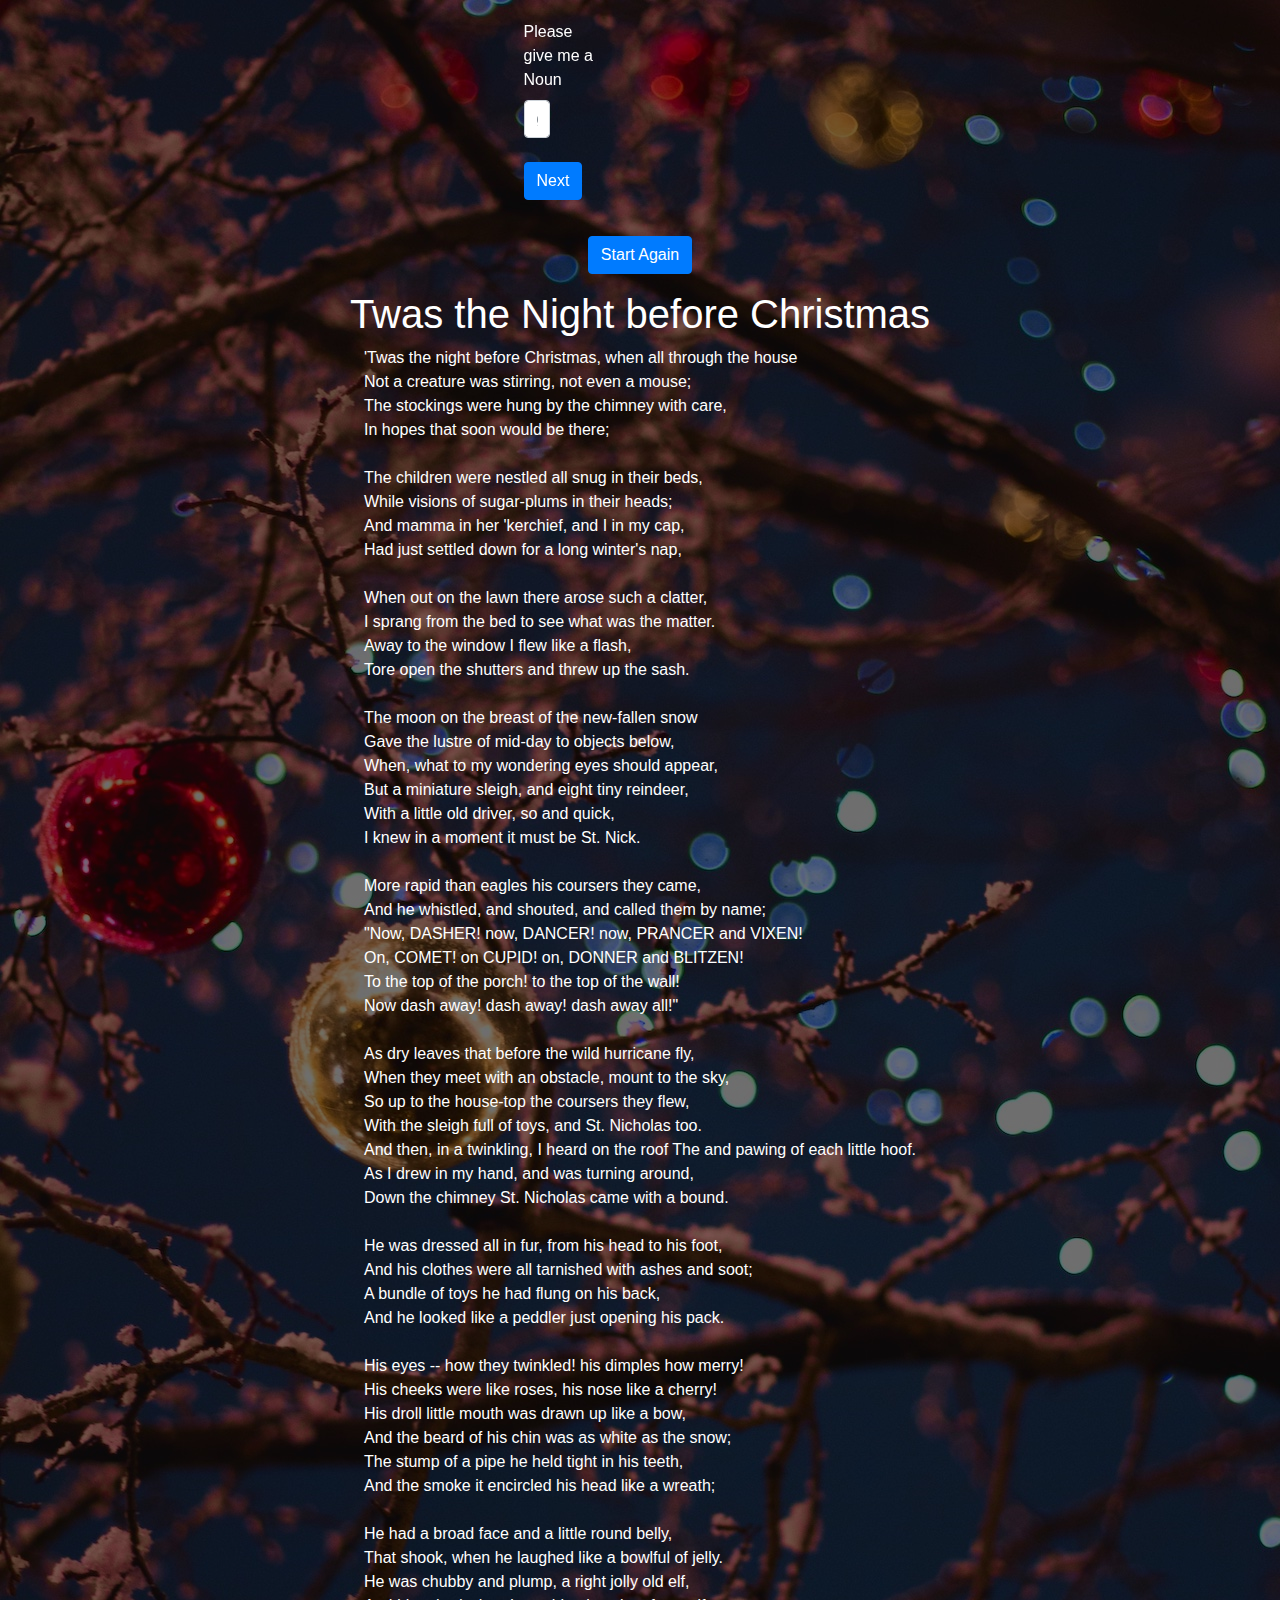
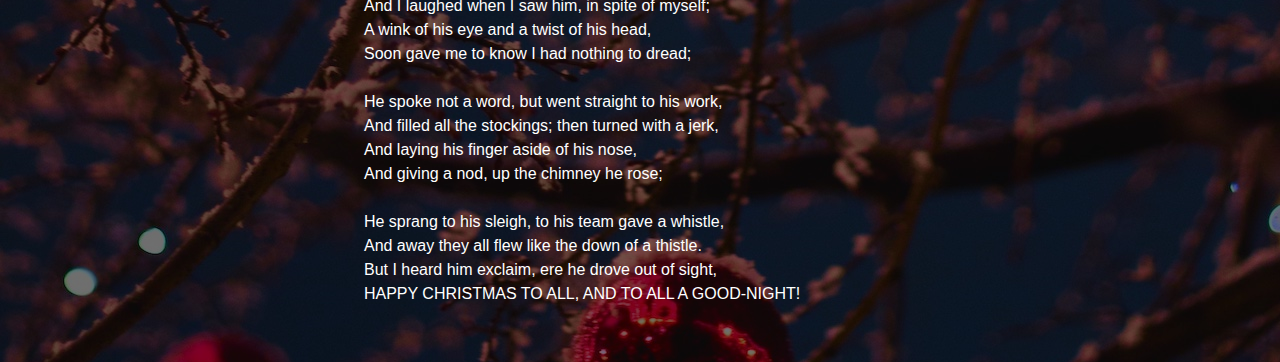
==== commit 08730d41: "got the slideshow to work and did some styling" ====
--- a/index.html
+++ b/index.html
@@ -9,105 +9,158 @@
 		<title>Christmas Mad Libs</title>
 	</head>
 	<body>
-		<div class="madLib">
-			<form>
-				<div class="form-group">
-					<div class="request" data-word="word1">
+		<div class="container">
+			<div class="row justify-content-center">
+			<div class="madLib ">
+<!-- 				<form>
+					<div class="form-group">
+						<div class="request" data-word="word1">
+							<label for="example">Please give me a Noun</label>
+							<input type="text" class="form-control" data-grammar="noun" placeholder="give me an noun">
+						</div>
+						<div class="request" data-word="word2">   
+							<label for="example">Please give me an Adjective</label>
+							<input type="text" class="form-control" data-grammar="adjective" placeholder="give me an adjective">
+						</div>
+						<div class="request" data-word="word3">
+							<label for="example">Please give me a Verb</label>
+							<input type="text" class="form-control" data-grammar="verb" placeholder="give me an verb">
+						</div>
+						<div class="request" data-word="word4">
+							<label for="example">Please give me an Adverb</label>
+							<input type="text" class="form-control" data-grammar="adverb" placeholder="give me an adverb">
+							<br>
+							<br>
+							<p class="finish btn btn-primary center">Submit</p>
+						</div>				
+
+				</div>
+			</form> -->
+					<div id="wordSlide" class="carousel slide col-md-5" data-ride="carousel">
+			<div class="carousel-inner">
+				<div class="carousel-item active">
+					<div class="request" data-word="word0">
 						<label for="example">Please give me a Noun</label>
 						<input type="text" class="form-control col-md-4" data-grammar="noun" placeholder="give me an noun">
-						
 					</div>
-					<div class="request" data-word="word2">   
+					<br>
+					<p class="btn btn-primary" data-target="#wordSlide" data-slide-to="1">Next</p>
+				</div>
+				<div class="carousel-item">
+					<div class="request" data-word="word1">
 						<label for="example">Please give me an Adjective</label>
 						<input type="text" class="form-control col-md-4" data-grammar="adjective" placeholder="give me an adjective">
 					</div>
-					<div class="request" data-word="word3">
+					<br>
+					<p class="btn btn-primary" data-target="#wordSlide" data-slide-to="2">Next</p>
+				</div>
+				<div class="carousel-item">
+					<div class="request" data-word="word2">
 						<label for="example">Please give me a Verb</label>
 						<input type="text" class="form-control col-md-4" data-grammar="verb" placeholder="give me an verb">
 					</div>
-					<div class="request" data-word="word4">
+					<br>
+					<p class="btn btn-primary" data-target="#wordSlide" data-slide-to="3">Next</p>
+				</div>
+				<div class="carousel-item">
+					<div class="request" data-word="word3">
 						<label for="example">Please give me an Adverb</label>
 						<input type="text" class="form-control col-md-4" data-grammar="adverb" placeholder="give me an adverb">
-						<p class="finish btn btn-primary">Submit</p>
-					</div>				
+					</div>
+					<br>
+					<p class="finish btn btn-primary">Submit</p>
+				</div>
+				
 			</div>
-		</form>
+<!-- 			<a class="btn-primary" href="#wordSlide" role="button" data-slide="next">
+				<span class="btn btn-primary" aria-hidden="true">Next</span>
+				<span class="sr-only">Next</span>
+			</a> -->
+		</div>
+		</div>
+		</div>
+		<div class="row justify-content-center">
+		<div class="poem container">
+			<div class="row justify-content-center">
+				<p class="startAgain btn btn-primary" data-target="#wordSlide" data-slide-to="0">Start Again</p>
+			</div>
+			<div class="row justify-content-center">
+				<h1>Twas the Night before Christmas</h1>
+			<!-- 	    <div class="words" id="noun"></div> -->
+			<!-- <div class="words" id="adjective"></div> -->
+			<!-- <div class="words" id="verb"></div> -->
+			<!-- <div class="words" id="adverb"></div> -->
+			<p class="twas">
+			 	'Twas the night before Christmas, when all through the house<br>
+				Not a creature was stirring, not even a mouse;<br>
+				The stockings were hung by the chimney with care,<br>
+				In hopes that <!-- St. Nicholas --> <span class="words" id="noun"></span> soon would be there;<br>
+				<br>
+				The children were nestled all snug in their beds,<br>
+				While visions of sugar-plums <!-- danced --> <span class="words" id="adjective"></span> in their heads;<br>
+				And mamma in her 'kerchief, and I in my cap,<br>
+				Had just settled down for a long winter's nap,<br>
+				<br>
+				When out on the lawn there arose such a clatter,<br>
+				I sprang from the bed to see what was the matter.<br>
+				Away to the window I flew like a flash,<br>
+				Tore open the shutters and threw up the sash.<br>
+				<br>
+				The moon on the breast of the new-fallen snow<br>
+				Gave the lustre of mid-day to objects below,<br>
+				When, what to my wondering eyes should appear,<br>
+				But a miniature sleigh, and eight tiny reindeer,<br>
+				With a little old driver, so <!-- lively --> <span class="words" id="adverb"></span> and quick,<br>
+				I knew in a moment it must be St. Nick.<br>
+				<br>
+				More rapid than eagles his coursers they came,<br>
+				And he whistled, and shouted, and called them by name;<br>
+				"Now, DASHER! now, DANCER! now, PRANCER and VIXEN!<br>
+				On, COMET! on CUPID! on, DONNER and BLITZEN!<br>
+				To the top of the porch! to the top of the wall!<br>
+				Now dash away! dash away! dash away all!"<br>
+				<br>
+				As dry leaves that before the wild hurricane fly,<br>
+				When they meet with an obstacle, mount to the sky,<br>
+				So up to the house-top the coursers they flew,<br>
+				With the sleigh full of toys, and St. Nicholas too.<br>
+				And then, in a twinkling, I heard on the roof
+				The <!-- prancing --><span class="words" id="verb"></span>  and pawing of each little hoof.<br>
+				As I drew in my hand, and was turning around,<br>
+				Down the chimney St. Nicholas came with a bound.<br>
+				<br>
+				He was dressed all in fur, from his head to his foot,<br>
+				And his clothes were all tarnished with ashes and soot;<br>
+				A bundle of toys he had flung on his back,<br>
+				And he looked like a peddler just opening his pack.<br>
+				<br>
+				His eyes -- how they twinkled! his dimples how merry!<br>
+				His cheeks were like roses, his nose like a cherry!<br>
+				His droll little mouth was drawn up like a bow,<br>
+				And the beard of his chin was as white as the snow;<br>
+				The stump of a pipe he held tight in his teeth,<br>
+				And the smoke it encircled his head like a wreath;<br>
+				<br>
+				He had a broad face and a little round belly,<br>
+				That shook, when he laughed like a bowlful of jelly.<br>
+				He was chubby and plump, a right jolly old elf,<br>
+				And I laughed when I saw him, in spite of myself;<br>
+				A wink of his eye and a twist of his head,<br>
+				Soon gave me to know I had nothing to dread;<br>
+				<br>
+				He spoke not a word, but went straight to his work,<br>
+				And filled all the stockings; then turned with a jerk,<br>
+				And laying his finger aside of his nose,<br>
+				And giving a nod, up the chimney he rose;<br>
+				<br>
+				He sprang to his sleigh, to his team gave a whistle,<br>
+				And away they all flew like the down of a thistle.<br>
+				But I heard him exclaim, ere he drove out of sight,<br>
+				HAPPY CHRISTMAS TO ALL, AND TO ALL A GOOD-NIGHT!<br>
+			</p>
+		</div>
+		</div>
 	</div>
-	<div class="poem">
-		<p class="startAgain btn btn-primary">Start Again</p>
-		<h1>Twas the Night before Christmas</h1>
-		<!-- 	    <div class="words" id="noun"></div> -->
-		<!-- <div class="words" id="adjective"></div> -->
-		<!-- <div class="words" id="verb"></div> -->
-		<!-- <div class="words" id="adverb"></div> -->
-		    <pre>
-			    'Twas the night before Christmas, when all through the house
-			Not a creature was stirring, not even a mouse;
-			The stockings were hung by the chimney with care,
-			In hopes that <!-- St. Nicholas --> <div class="words" id="noun"></div> soon would be there;
-
-			The children were nestled all snug in their beds,
-			While visions of sugar-plums <!-- danced --> <div class="words" id="adjective"></div> in their heads;
-			And mamma in her 'kerchief, and I in my cap,
-			Had just settled down for a long winter's nap,
-
-			When out on the lawn there arose such a clatter,
-			I sprang from the bed to see what was the matter.
-			Away to the window I flew like a flash,
-			Tore open the shutters and threw up the sash.
-
-			The moon on the breast of the new-fallen snow
-			Gave the lustre of mid-day to objects below,
-			When, what to my wondering eyes should appear,
-			But a miniature sleigh, and eight tiny reindeer,
-			With a little old driver, so <!-- lively --> <div class="words" id="adverb"></div> and quick,
-			I knew in a moment it must be St. Nick.
-
-			More rapid than eagles his coursers they came,
-			And he whistled, and shouted, and called them by name;
-			"Now, DASHER! now, DANCER! now, PRANCER and VIXEN!
-			On, COMET! on CUPID! on, DONNER and BLITZEN!
-			To the top of the porch! to the top of the wall!
-			Now dash away! dash away! dash away all!"
-
-			As dry leaves that before the wild hurricane fly,
-			When they meet with an obstacle, mount to the sky,
-			So up to the house-top the coursers they flew,
-			With the sleigh full of toys, and St. Nicholas too.
-			And then, in a twinkling, I heard on the roof
-			The <!-- prancing --><div class="words" id="verb"></div>  and pawing of each little hoof.
-			As I drew in my hand, and was turning around,
-			Down the chimney St. Nicholas came with a bound.
-
-			He was dressed all in fur, from his head to his foot,
-			And his clothes were all tarnished with ashes and soot;
-			A bundle of toys he had flung on his back,
-			And he looked like a peddler just opening his pack.
-
-			His eyes -- how they twinkled! his dimples how merry!
-			His cheeks were like roses, his nose like a cherry!
-			His droll little mouth was drawn up like a bow,
-			And the beard of his chin was as white as the snow;
-			The stump of a pipe he held tight in his teeth,
-			And the smoke it encircled his head like a wreath;
-
-			He had a broad face and a little round belly,
-			That shook, when he laughed like a bowlful of jelly.
-			He was chubby and plump, a right jolly old elf,
-			And I laughed when I saw him, in spite of myself;
-			A wink of his eye and a twist of his head,
-			Soon gave me to know I had nothing to dread;
-
-			He spoke not a word, but went straight to his work,
-			And filled all the stockings; then turned with a jerk,
-			And laying his finger aside of his nose,
-			And giving a nod, up the chimney he rose;
-
-			He sprang to his sleigh, to his team gave a whistle,
-			And away they all flew like the down of a thistle.
-			But I heard him exclaim, ere he drove out of sight,
-			HAPPY CHRISTMAS TO ALL, AND TO ALL A GOOD-NIGHT!
-		</pre>
 	</div>
 </body>
 <script src="https://code.jquery.com/jquery-3.2.1.slim.min.js" integrity="sha384-KJ3o2DKtIkvYIK3UENzmM7KCkRr/rE9/Qpg6aAZGJwFDMVNA/GpGFF93hXpG5KkN" crossorigin="anonymous"></script>
--- a/style.css
+++ b/style.css
@@ -1,3 +1,13 @@
+body {
+	/*background-color: rgba(238, 238, 238, 0.3) !important;*/
+	background-color: rgba(0, 0, 128, 0.6) !important;
+	background-image: url("ASholiday.jpg");
+	background-blend-mode: color;
+	color: white;
+}
+.container {
+	padding: 20px;
+}
 .words{
 	display: inline;
 }
@@ -6,4 +16,9 @@
 	font-size: large;
 	border-style: dotted;
 	border-color: red;
+	background-color: white;
+}
+
+.twas {
+	color:white;
 }